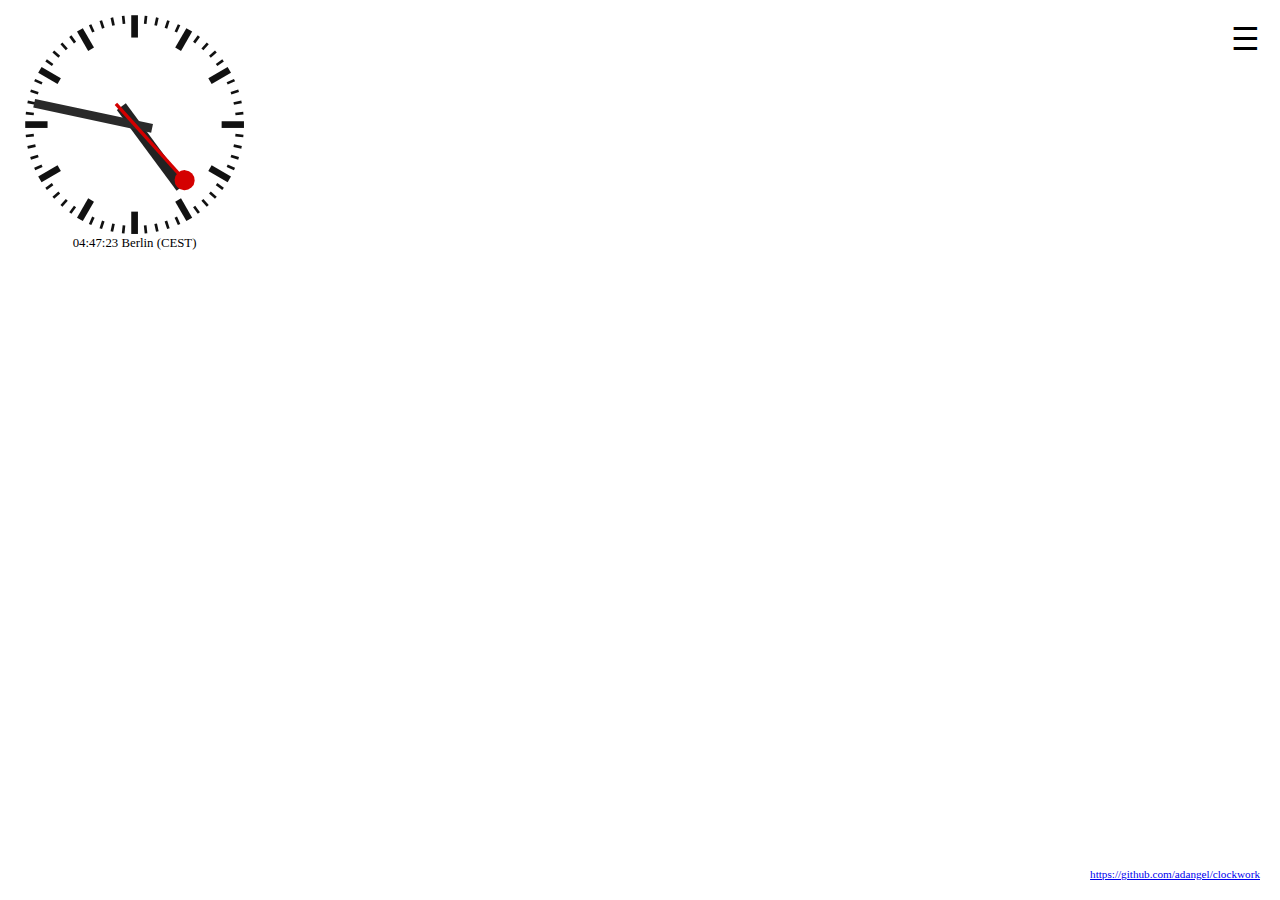
==== index.html @ a6ba31d2 "Clockwork - initial commit" ====
<?xml version="1.0" encoding="utf-8"?>
<html xmlns="http://www.w3.org/1999/xhtml">
<head>
    <title>Clockwork</title>
    <meta http-equiv="Content-Type" content="text/html; charset=utf-8"/>
    <link type="text/css" rel="stylesheet" href="clock.css" />

     <script type="text/javascript" src="js/jquery/jquery-2.1.3.min.js"></script>
     <script type="text/javascript" src="js/svgjs/svg.min.js"></script>
     <script type="text/javascript" src="js/svgjs/svg.easing.min.js"></script>
     <script type="text/javascript" src="js/svgjs/svg.clock.min.js"></script>
     <script type="text/javascript" src="js/timezone-js/date.js"></script>

     <script type="text/javascript" src="js/clockwork-utils.js"></script>
     <script type="text/javascript" src="js/clock-svgjs.js"></script>
     <script type="text/javascript" src="js/clock-simple.js"></script>
     <script type="text/javascript" src="js/main.js"></script>
</head>
<body>
<div id="config-button">&#9776;</div>
<div id="config" style="display: none;">
    <h2>Add a clock</h2>
    <div>
        <div class="row">
            <div class="left col1">Timezone:</div>
            <div class="left col2"><select name="timezone" id="timezone-select"></select></div>
        </div>
        <div class="row">
            <div class="left col1">Clock Title:</div>
            <div class="left col2"><input name="title" type="text" /></div>
        </div>
        <div class="row">
            <div class="left col">Style:</div>
            <div class="left col2"><select name="style" id="clockstyle-select"></select></div>
        </div>
        <br clear="all" />
        <button class="add">Add</button>
    </div>
    <hr />
    <div>
        <button class="clear">Clear</button>
        <button class="default">Restore Default</button>
        <button class="close">Close</button>
    </div>
</div>
<div id="clocks"></div>
<div id="footer"><a href="https://github.com/adangel/clockwork">https://github.com/adangel/clockwork</a></div>
</body>
</html>
---- clock.css ----
.svgjs svg text {
    display: none;
}
/*
 * Hides the second handle
.svgjs svg g:last-child,
.simple svg g g line:last-child {
    display: none;
}
*/

#footer {
    position: absolute;
    font-size: 70%;
    bottom: 20px;
    right: 20px;
}
#clocks > div {
    float: left;
    padding: 5px;
}
#clocks > div > svg {
    margin-left: 10px;
}
#clocks > div > span {
    display: block;
    font-size: 80%;
    text-align: center;
}
#config {
    position: absolute;
    top: 20px;
    right: 20px;
    border: 1px black solid;
    background-color: lightyellow;
    padding: 10px;
    width: 400px;
}
#config-button {
    position: absolute;
    right: 20px;
    top: 20px;
    font-size: 200%;
}
#config-button:hover {
    background: yellow;
    border: 1px black solid;
    cursor: pointer;
}
.row, .row div {
    height: 30px;
}
.left {
    float: left;
}
.col1 {
    width: 100px;
}
.col2, .col2 input, .col2 select {
    width: 300px;
}
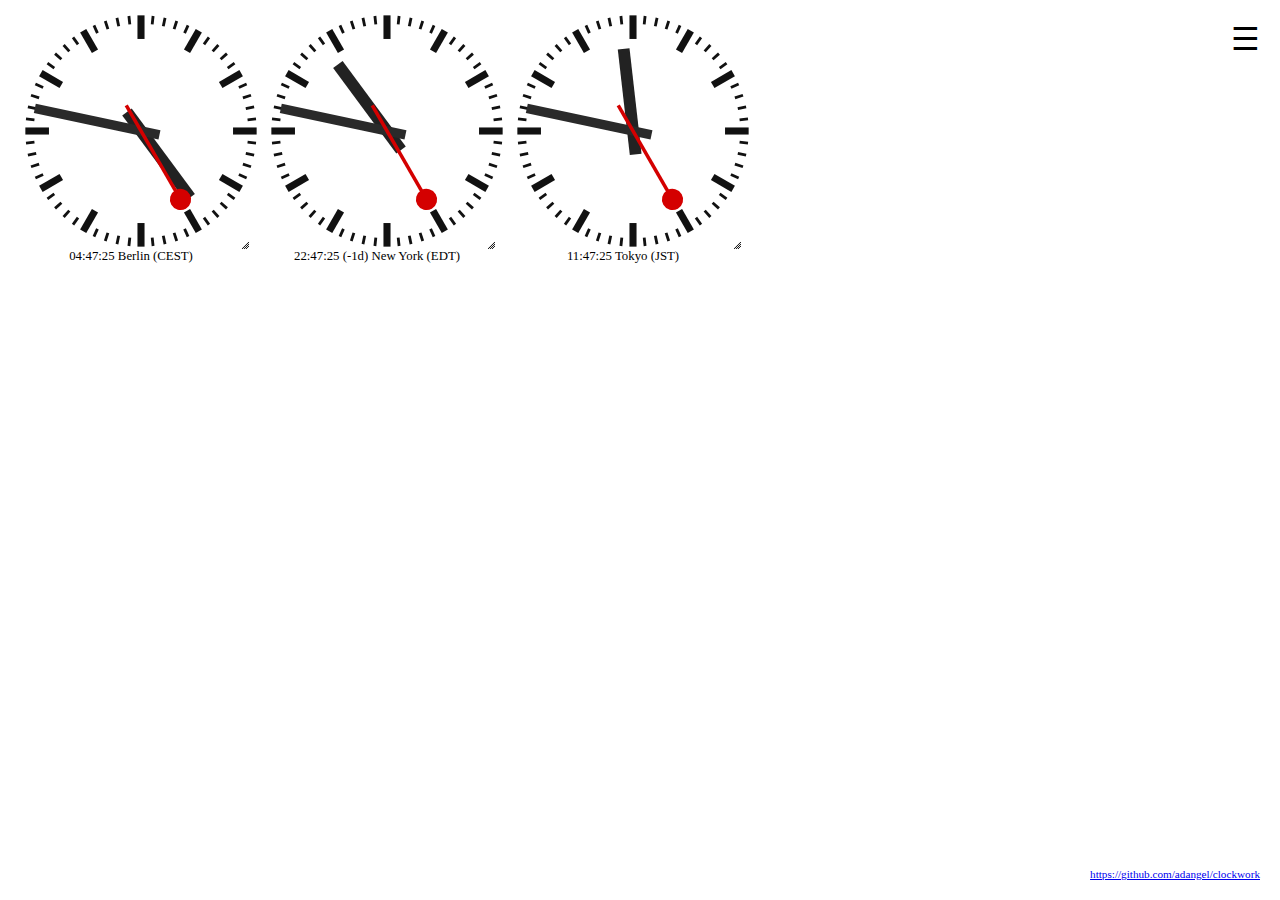
==== commit 15f21fea: "Add jquery-ui with draggable and resizable" ====
--- a/index.html
+++ b/index.html
@@ -3,6 +3,7 @@
 <head>
     <title>Clockwork</title>
     <meta http-equiv="Content-Type" content="text/html; charset=utf-8"/>
+    <link type="text/css" rel="stylesheet" href="js/jquery-ui/jquery-ui.min.css" />
     <link type="text/css" rel="stylesheet" href="clock.css" />
 
      <script type="text/javascript" src="js/jquery/jquery-2.1.3.min.js"></script>
@@ -10,6 +11,8 @@
      <script type="text/javascript" src="js/svgjs/svg.easing.min.js"></script>
      <script type="text/javascript" src="js/svgjs/svg.clock.min.js"></script>
      <script type="text/javascript" src="js/timezone-js/date.js"></script>
+
+     <script type="text/javascript" src="js/jquery-ui/jquery-ui.min.js"></script>
 
      <script type="text/javascript" src="js/clockwork-utils.js"></script>
      <script type="text/javascript" src="js/clock-svgjs.js"></script>
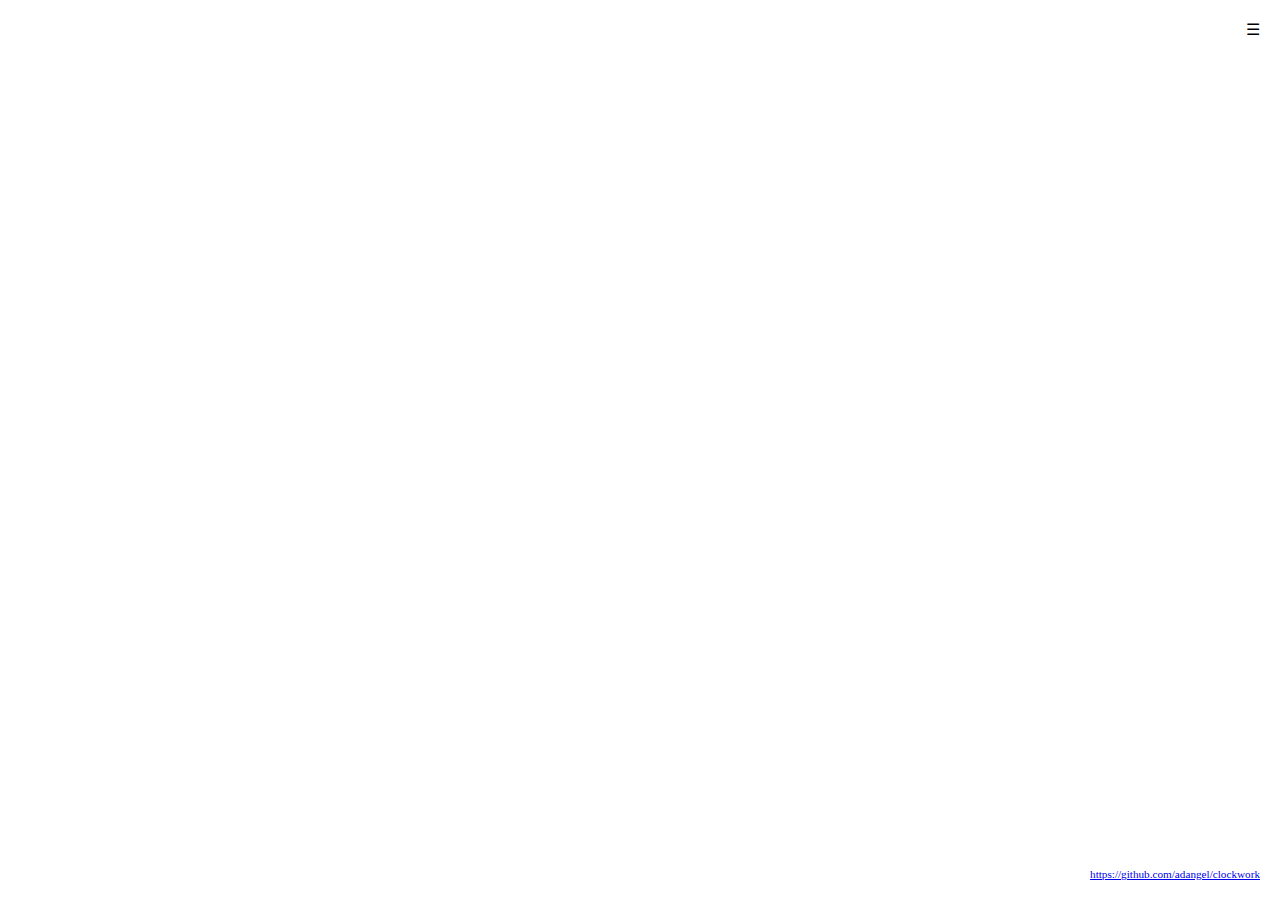
==== commit 3c3fbf79: "Use more jquery-ui widgets" ====
--- a/index.html
+++ b/index.html
@@ -21,29 +21,29 @@
 </head>
 <body>
 <div id="config-button">&#9776;</div>
-<div id="config" style="display: none;">
-    <h2>Add a clock</h2>
-    <div>
-        <div class="row">
-            <div class="left col1">Timezone:</div>
-            <div class="left col2"><select name="timezone" id="timezone-select"></select></div>
+<div id="config" style="display: none;" title="Configuration">
+    <div class="tabs">
+        <ul>
+            <li><a href="#tab-add">Add a clock</a></li>
+        </ul>
+        <div id="tab-add">
+            <fieldset>
+                <label for="timezone-select">Timezone:</label>
+                <select name="timezone" id="timezone-select"></select>
+
+                <label for="clock-title">Clock Title</label>
+                <input name="title" id="clock-title" type="text" />
+
+                <label for="clockstyle-select">Style:</label>
+                <select name="style" id="clockstyle-select"></select>
+            </fieldset>
+
+            <button class="add">Add</button>
         </div>
-        <div class="row">
-            <div class="left col1">Clock Title:</div>
-            <div class="left col2"><input name="title" type="text" /></div>
-        </div>
-        <div class="row">
-            <div class="left col">Style:</div>
-            <div class="left col2"><select name="style" id="clockstyle-select"></select></div>
-        </div>
-        <br clear="all" />
-        <button class="add">Add</button>
     </div>
-    <hr />
     <div>
         <button class="clear">Clear</button>
         <button class="default">Restore Default</button>
-        <button class="close">Close</button>
     </div>
 </div>
 <div id="clocks"></div>
--- a/clock.css
+++ b/clock.css
@@ -28,35 +28,26 @@
     font-size: 80%;
     text-align: center;
 }
-#config {
-    position: absolute;
-    top: 20px;
-    right: 20px;
-    border: 1px black solid;
-    background-color: lightyellow;
-    padding: 10px;
-    width: 400px;
-}
 #config-button {
     position: absolute;
     right: 20px;
     top: 20px;
-    font-size: 200%;
 }
 #config-button:hover {
     background: yellow;
     border: 1px black solid;
     cursor: pointer;
 }
-.row, .row div {
-    height: 30px;
+#config .tabs {
+    margin-bottom: 10px;
 }
-.left {
-    float: left;
+fieldset {
+    border: 0;
 }
-.col1 {
-    width: 100px;
+label {
+    display: block;
+    margin: 10px 0 0 0;
 }
-.col2, .col2 input, .col2 select {
-    width: 300px;
-}
+select {
+    width: 200px;
+}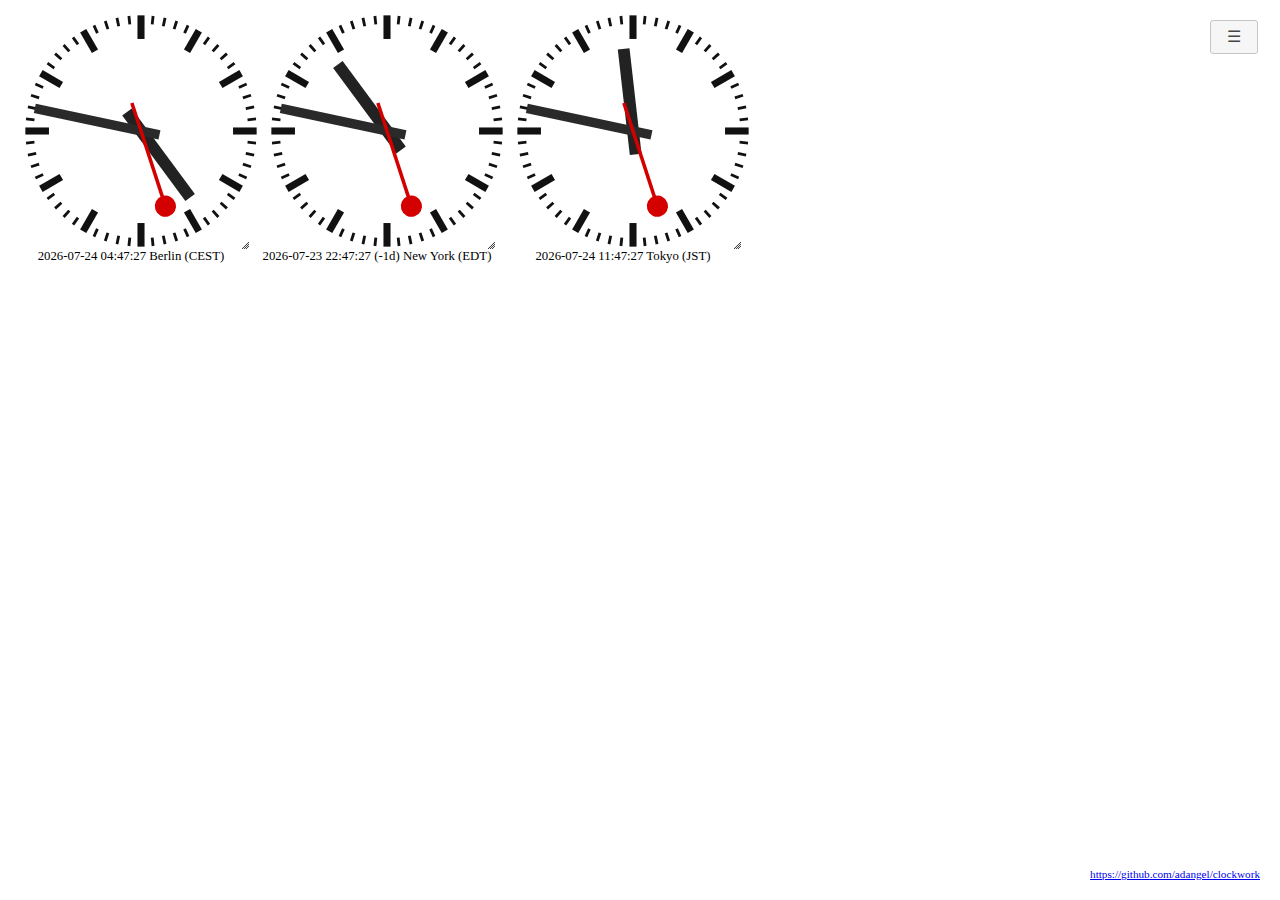
==== commit 06b5665a: "Make clocks per row configurable" ====
--- a/index.html
+++ b/index.html
@@ -20,33 +20,43 @@
      <script type="text/javascript" src="js/main.js"></script>
 </head>
 <body>
+<div id="clocks"></div>
 <div id="config-button">&#9776;</div>
 <div id="config" style="display: none;" title="Configuration">
     <div class="tabs">
         <ul>
-            <li><a href="#tab-add">Add a clock</a></li>
+            <li><a href="#tab-clocks">Clocks</a></li>
+            <li><a href="#tab-view">View configuration</a></li>
         </ul>
-        <div id="tab-add">
+        <div id="tab-clocks">
             <fieldset>
-                <label for="timezone-select">Timezone:</label>
-                <select name="timezone" id="timezone-select"></select>
+                <button class="add">Add a clock</button>
 
-                <label for="clock-title">Clock Title</label>
-                <input name="title" id="clock-title" type="text" />
+                <fieldset>
+                    <label for="timezone-select">Timezone:</label>
+                    <select name="timezone" id="timezone-select"></select>
 
-                <label for="clockstyle-select">Style:</label>
-                <select name="style" id="clockstyle-select"></select>
+                    <label for="clock-title">Clock Title</label>
+                    <input name="title" id="clock-title" type="text" />
+
+                    <label for="clockstyle-select">Style:</label>
+                    <select name="style" id="clockstyle-select"></select>
+                </fieldset>
             </fieldset>
 
-            <button class="add">Add</button>
+            <fieldset>
+                <button class="clear">Clear</button>
+                <button class="default">Restore Default</button>
+            </fieldset>
+        </div>
+        <div id="tab-view">
+            <fieldset>
+                <label for="clocks-per-row">Clocks per row:</label>
+                <input id="clocks-per-row" type="number" />
+            </fieldset>
         </div>
     </div>
-    <div>
-        <button class="clear">Clear</button>
-        <button class="default">Restore Default</button>
-    </div>
 </div>
-<div id="clocks"></div>
 <div id="footer"><a href="https://github.com/adangel/clockwork">https://github.com/adangel/clockwork</a></div>
 </body>
 </html>
--- a/clock.css
+++ b/clock.css
@@ -38,9 +38,6 @@
     border: 1px black solid;
     cursor: pointer;
 }
-#config .tabs {
-    margin-bottom: 10px;
-}
 fieldset {
     border: 0;
 }
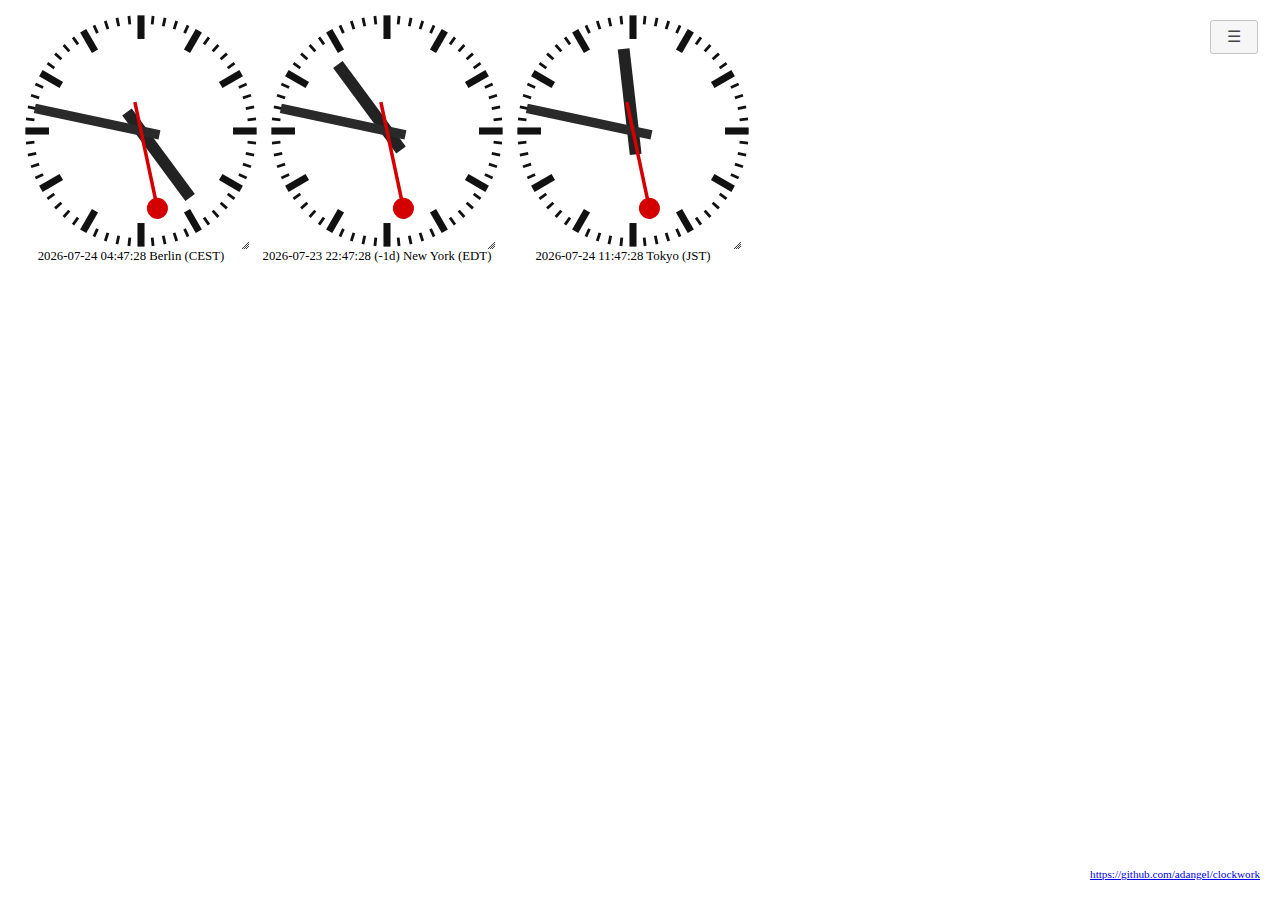
==== commit f609102f: "Add Flip Clock style" ====
--- a/index.html
+++ b/index.html
@@ -14,9 +14,12 @@
 
      <script type="text/javascript" src="js/jquery-ui/jquery-ui.min.js"></script>
 
+     <script type="text/javascript" src="js/flip_clock/flip_clock.js"></script>
+
      <script type="text/javascript" src="js/clockwork-utils.js"></script>
      <script type="text/javascript" src="js/clock-svgjs.js"></script>
      <script type="text/javascript" src="js/clock-simple.js"></script>
+     <script type="text/javascript" src="js/clock-flipclock.js"></script>
      <script type="text/javascript" src="js/main.js"></script>
 </head>
 <body>
--- a/clock.css
+++ b/clock.css
@@ -47,4 +47,7 @@
 }
 select {
     width: 200px;
+}
+.overflow {
+    height: 200px;
 }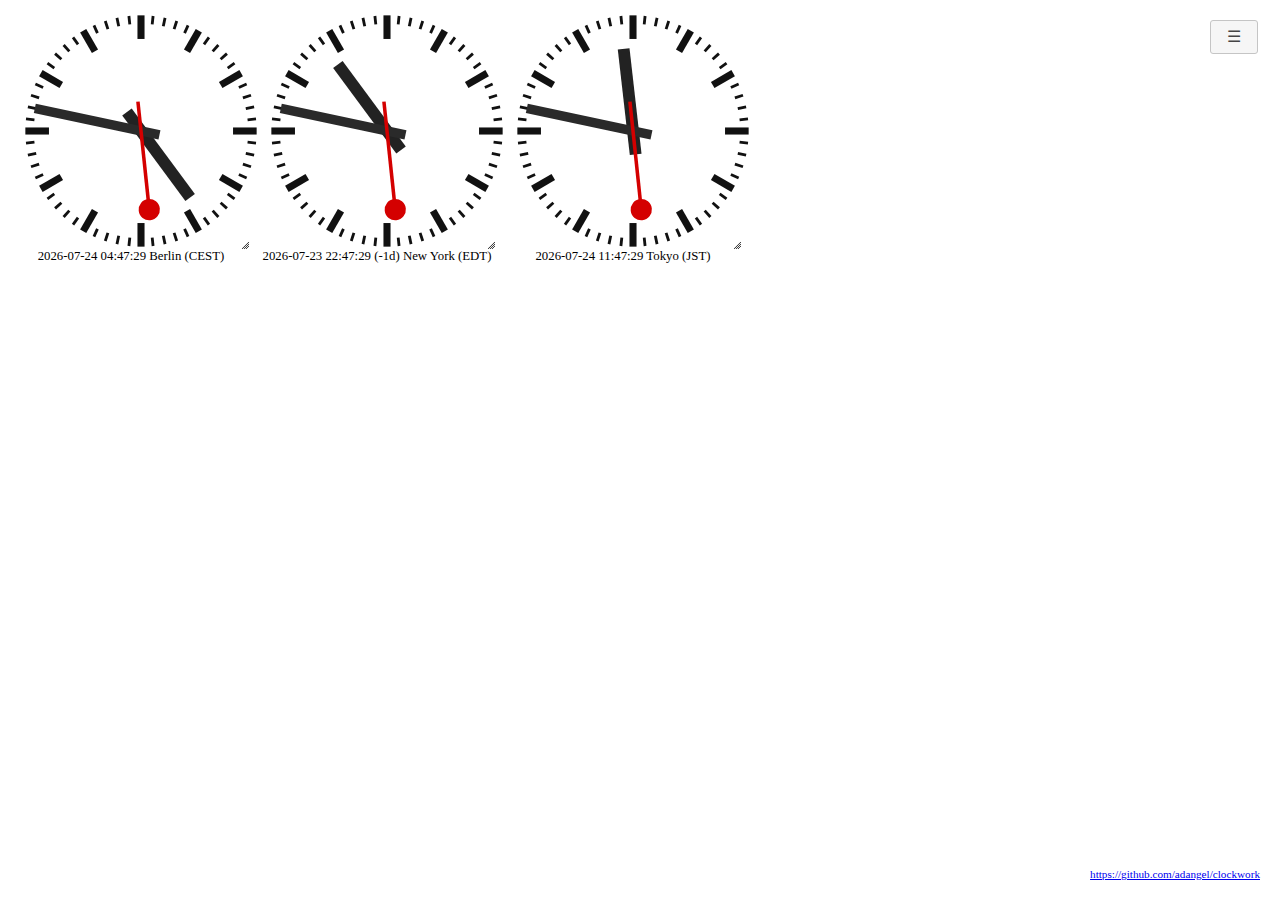
==== commit 11f57766: "Make show seconds configurable" ====
--- a/index.html
+++ b/index.html
@@ -56,6 +56,9 @@
             <fieldset>
                 <label for="clocks-per-row">Clocks per row:</label>
                 <input id="clocks-per-row" type="number" />
+
+                <label for="show-seconds">Show Seconds:</label>
+                <input id="show-seconds" type="checkbox" checked="checked" value="on" />
             </fieldset>
         </div>
     </div>
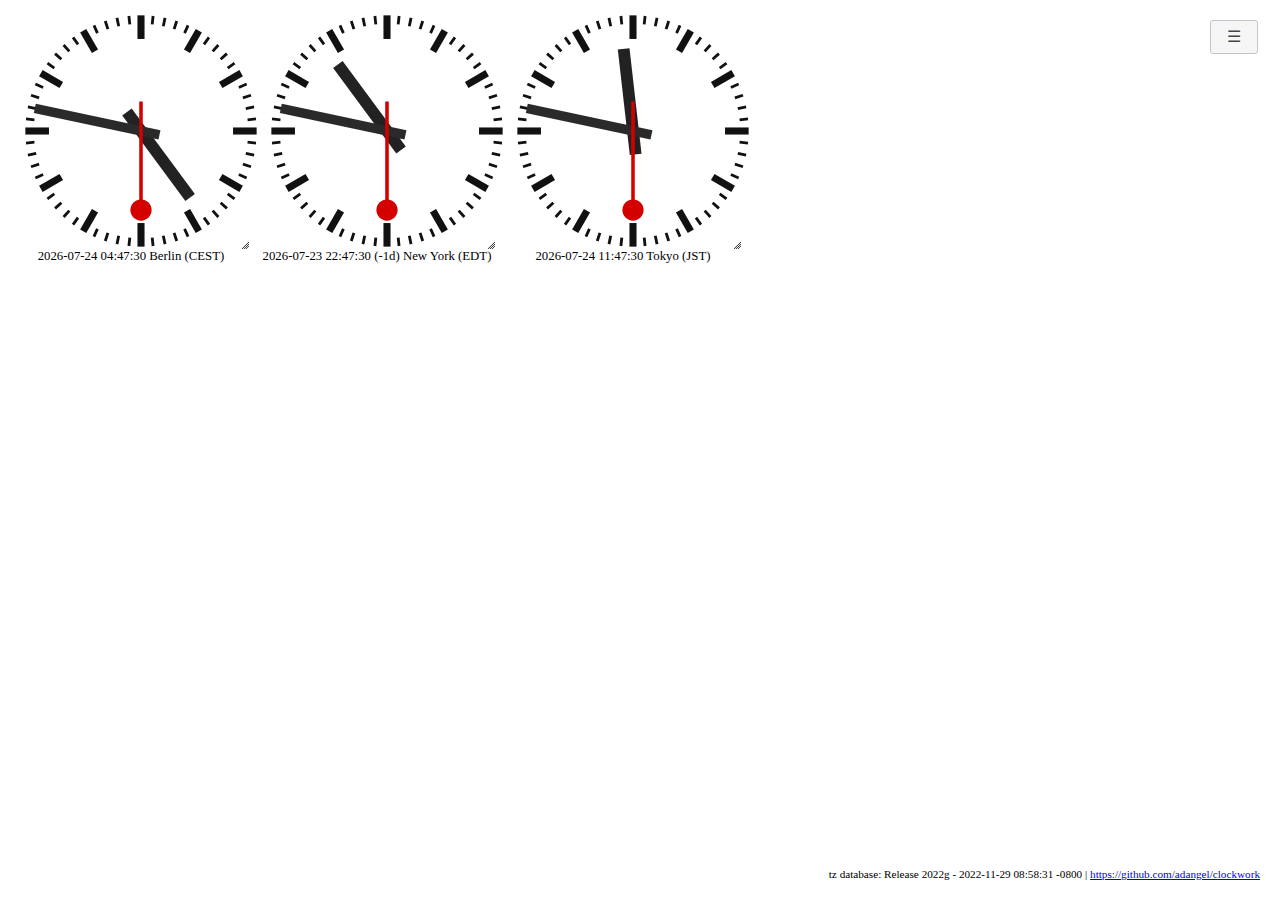
==== commit 39c74a0c: "Display tz version info" ====
--- a/index.html
+++ b/index.html
@@ -63,6 +63,6 @@
         </div>
     </div>
 </div>
-<div id="footer"><a href="https://github.com/adangel/clockwork">https://github.com/adangel/clockwork</a></div>
+<div id="footer"><span class="tz-version-info"></span><a href="https://github.com/adangel/clockwork">https://github.com/adangel/clockwork</a></div>
 </body>
 </html>
